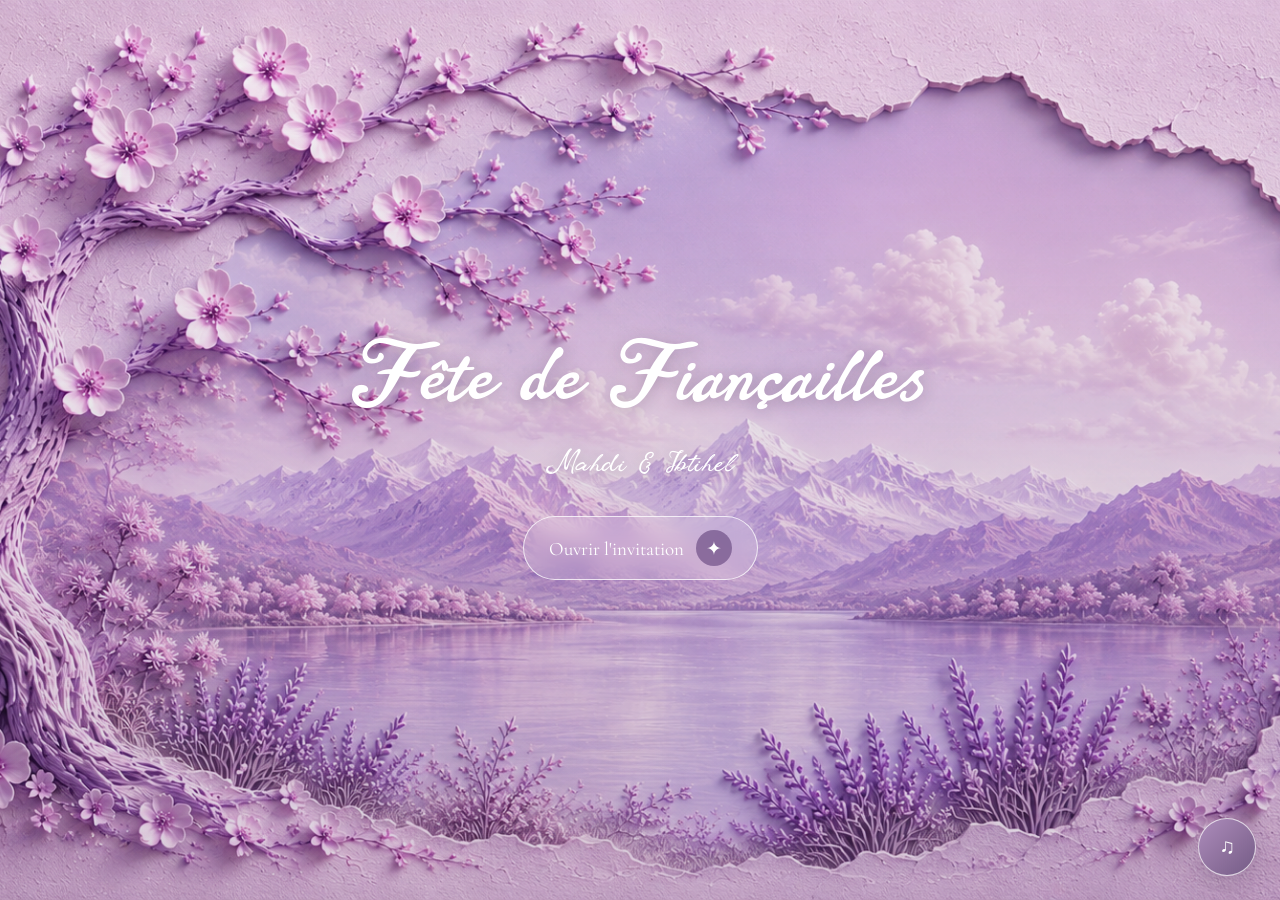
==== index.html @ f46e9c76 "fixing map" ====
<!DOCTYPE html>

<html lang="ar" dir="rtl">

<head>

  <meta charset="UTF-8">

  <meta
    name="viewport"
    content="width=device-width, initial-scale=1.0"
  >

  <meta
    name="theme-color"
    content="#b9a4c7"
  >

  <title>Ibtihel & Mahdi — دعوتنا</title>


  <!-- GOOGLE FONTS -->

  <link
    rel="preconnect"
    href="https://fonts.googleapis.com"
  >

  <link
    rel="preconnect"
    href="https://fonts.gstatic.com"
    crossorigin
  >

  <link
    href="https://fonts.googleapis.com/css2?family=Amiri:wght@400;700&family=Cormorant+Garamond:wght@400;500;600;700&display=swap"
    rel="stylesheet"
  >


  <!-- CSS -->

  <link
    rel="stylesheet"
    href="style.css"
  >

</head>


<body>


  <!-- =========================================
       BACKGROUND MUSIC
  ========================================== -->

  <audio
    id="backgroundMusic"
    loop
    preload="auto"
  >
    <source
      src="assets/song.mp3"
      type="audio/mpeg"
    >
  </audio>



  <!-- =========================================
       MUSIC BUTTON
  ========================================== -->

  <button
    id="musicToggle"
    class="music-toggle"
    aria-label="تشغيل أو إيقاف الموسيقى"
    title="Music"
    type="button"
  >
    <span id="musicIcon">♫</span>
  </button>



  <!-- =========================================
       COVER PAGE
  ========================================== -->

  <main
    id="coverPage"
    class="page cover-page"
  >


    <!-- COVER MEDIA -->

    <div class="cover-media">


      <!-- DESKTOP VIDEO -->

      <video
        class="cover-video cover-desktop"
        autoplay
        muted
        loop
        playsinline
        poster="assets/desktop-cover.png"
      >
        <source
          src="assets/desktop-cover.mp4"
          type="video/mp4"
        >
      </video>


      <!-- DESKTOP FALLBACK -->

      <img
        class="cover-fallback cover-desktop-fallback"
        src="assets/invitation-desktop.png"
        alt="Ibtihel and Mahdi invitation cover"
      >


      <!-- MOBILE VIDEO -->

      <video
        class="cover-video cover-mobile"
        autoplay
        muted
        loop
        playsinline
        poster="assets/mobile-cover.png"
      >
        <source
          src="assets/mobile-cover.mp4"
          type="video/mp4"
        >
      </video>


      <!-- MOBILE FALLBACK -->

      <img
        class="cover-fallback cover-mobile-fallback"
        src="assets/invitation-mobile.png"
        alt="Ibtihel and Mahdi invitation cover"
      >

    </div>



    <!-- COVER OVERLAY -->

    <div class="cover-overlay"></div>



    <!-- COVER CONTENT -->

    <div class="cover-content">

      <h1>
        Fête de Fiançailles
      </h1>


      <p class="cover-subtitle">
        Mahdi <span>&</span> Ibtihel
      </p>


      <button
        id="openInvitation"
        class="open-btn"
        type="button"
      >

        <span class="open-icon">
          ✦
        </span>

        <span>
          Ouvrir l'invitation
        </span>

      </button>

    </div>

  </main>



  <!-- =========================================
       INVITATION PAGE
  ========================================== -->

  <main
    id="invitationPage"
    class="page invitation-page"
    aria-hidden="true"
    inert
  >


    <!-- FALLING PETALS -->

    <div id="petals"></div>



    <!-- =========================================
         INVITATION CARD
    ========================================== -->

    <article class="invitation-card">


      <!-- DECORATIONS -->

      <div
        class="card-decoration decoration-top"
      ></div>

      <div
        class="card-decoration decoration-bottom"
      ></div>



      <!-- =========================================
           INVITATION TEXT
      ========================================== -->

      <section class="invitation-intro">


        <div class="basmala">

          بِسْمِ اللهِ الرَّحْمَنِ الرَّحِيمِ

        </div>


        <div class="mini-divider">

          ❀ ─── ❀ ─── ❀

        </div>


        <p class="verse">

          ﴿ وَمِنْ آيَاتِهِ أَنْ خَلَقَ لَكُم مِّنْ أَنْفُسِكُمْ أَزْوَاجًا
          لِّتَسْكُنُوا إِلَيْهَا وَجَعَلَ بَيْنَكُم مَّوَدَّةً وَرَحْمَةً ﴾

        </p>


        <div class="separator">

          ✦

        </div>


        <p class="message">

          موش كل يوم نتخطبوا، و موش مع أي عبد نفرحوا..
          أحنا اخترنا بعضنا و اخترناكم انتوما بش تشاركونا فرحتنا
          و أول خطوة في ثنيتنا.
          جيبوا ضحكتكم المزيانة معاكم
          و حضروا رواحكم للشطيح.

        </p>


        <div class="flowers-divider">

          ❀ ✿ ❀

        </div>

      </section>



      <!-- =========================================
           EVENT DETAILS
      ========================================== -->

      <section class="details-grid">



        <!-- LOCATION -->

        <a
          href="https://maps.app.goo.gl/2G6iGyXoma5h1pgb8"
          target="_blank"
          rel="noopener noreferrer"
          class="location-card"
          aria-label="Ouvrir Espace Layali Al Ons dans Google Maps"
        >


          <!-- LOCATION HEADER -->

          <div class="location-header">


            <div class="location-info">

              <span class="location-label">
                Localisation
              </span>

              <strong>
                Espace Layali Al Ons - Manouba
              </strong>

            </div>


            <div class="location-icon">

              ✦

            </div>

          </div>



          <!-- MAP -->

       <!-- MAP -->

       <!-- MAP -->

          <div class="map-preview">

            <iframe
              src="https://www.google.com/maps/embed?pb=!1m18!1m12!1m3!1d249.313305758069!2d10.078244500000002!3d36.805627000000015!2m3!1f0!2f0!3f0!3m2!1i1024!2i768!4f13.1!3m3!1m2!1s0x12fd2d8ac33c9e6f%3A0x523dadc90608170!2sEspace%20%22Layali%20Al%20Ons%22%20Manouba!5e1!3m2!1sfr!2stn!4v1787568791720!5m2!1sfr!2stn"
              width="600"
              height="450"
              style="border: 0;"
              allowfullscreen=""
              loading="lazy"
              referrerpolicy="strict-origin-when-cross-origin"
              title="Espace Layali Al Ons - Manouba"
            ></iframe>

          </div>


          <!-- GOOGLE MAPS BUTTON -->

          <div class="open-map">

            <span class="map-arrow">
              ←
            </span>

            <span>
              Voir sur Google Maps
            </span>

          </div>

        </a>



        <!-- DATE -->

        <div class="detail-box">

          <span class="detail-symbol">

            ✦

          </span>


          <span class="detail-label">

            Date

          </span>


          <strong>

            Samedi 26 septembre 2026

          </strong>

        </div>



        <!-- TIME -->

        <div class="detail-box">

          <span class="detail-symbol">

            ◷

          </span>


          <span class="detail-label">

            Heure

          </span>


          <strong>

            20H00

          </strong>

        </div>


      </section>



      <!-- =========================================
           COUPLE VIDEO
      ========================================== -->

      <section class="memory-section">


        <video
          src="assets/couple.mp4"
          class="couple-photo"
          aria-label="Ibtihel and Mahdi"
          autoplay
          muted
          loop
          playsinline
        ></video>


        <p class="save-date">

          Save the date

        </p>


        <img
          src="assets/stamp.png"
          alt="Ibtihel and Mahdi"
          class="bottom-stamp"
        >

      </section>


    </article>



    <!-- =========================================
         BACK BUTTON
    ========================================== -->

    <div class="back-wrapper">

      <button
        id="goBackBtn"
        class="go-back-btn"
        type="button"
      >

        Retour

      </button>

    </div>


  </main>



  <!-- =========================================
       JAVASCRIPT
  ========================================== -->

  <script src="script.js"></script>


</body>

</html>
---- style.css ----
/* =========================================
   GLOBAL
========================================= */

* {
  box-sizing: border-box;
}

html {
  scroll-behavior: smooth;
}

body {
  margin: 0;
  min-height: 100vh;
  overflow-x: hidden;

  color: #57495f;

  background:
    radial-gradient(
      circle at 10% 10%,
      rgba(225, 210, 239, 0.8),
      transparent 28%
    ),
    radial-gradient(
      circle at 90% 80%,
      rgba(215, 200, 234, 0.75),
      transparent 30%
    ),
    #e9e5ee;

  font-family: "Amiri", serif;
}

img,
video,
iframe {
  max-width: 100%;
}

button {
  font: inherit;
}

.page {
  min-height: 100vh;
}


/* =========================================
   CUSTOM FONTS
========================================= */

@font-face {
  font-family: "SignFont2";

  src:
    url("./fonts/Housemail Script Trial.otf")
    format("opentype");
}

@font-face {
  font-family: "SignFont3";

  src:
    url("./fonts/Sunset Palm - Script Trial.otf")
    format("opentype");
}


/* =========================================
   COVER PAGE
========================================= */

.cover-page {
  position: relative;

  display: grid;
  place-items: center;

  width: 100%;
  min-height: 100vh;

  overflow: hidden;

  background: #b9a4c7;
}


/* =========================================
   COVER MEDIA
========================================= */

.cover-media,
.cover-video,
.cover-fallback {
  position: absolute;

  inset: 0;

  width: 100%;
  height: 100%;
}

.cover-video,
.cover-fallback {
  object-fit: cover;
}

.cover-fallback {
  z-index: 0;
}

.cover-video {
  z-index: 1;
}

.cover-mobile,
.cover-mobile-fallback {
  display: none;
}


/* =========================================
   COVER OVERLAY
========================================= */

.cover-overlay {
  position: absolute;

  inset: 0;

  z-index: 2;

  background:
    linear-gradient(
      180deg,
      rgba(40, 26, 55, 0.05),
      rgba(61, 40, 78, 0.18)
    );

  backdrop-filter: blur(0.2px);
}


/* =========================================
   COVER CONTENT
========================================= */

.cover-content {
  position: relative;

  z-index: 3;

  width: 100%;

  padding: 35px 20px;

  text-align: center;

  color: #ffffff;

  text-shadow:
    0 2px 16px
    rgba(45, 28, 57, 0.25);
}

.cover-subtitle {
  margin: 0;

  font-family:
    "SignFont2",
    serif;

  font-size: 40px;

  font-weight: 400;

  letter-spacing: 0.5px;
}

.cover-content h1 {
  margin: 10px 0 18px;

  font-family:
    "SignFont3",
    serif;

  font-size:
    clamp(62px, 8vw, 120px);

  font-weight: 500;

  line-height: 0.9;
}


/* =========================================
   OPEN BUTTON
========================================= */

.open-btn {
  display: inline-flex;

  align-items: center;

  gap: 12px;

  margin-top: 32px;

  padding: 13px 25px;

  border:
    1px solid
    rgba(255, 255, 255, 0.75);

  border-radius: 999px;

  background:
    rgba(255, 255, 255, 0.15);

  color: #ffffff;

  cursor: pointer;

  backdrop-filter: blur(10px);

  transition: 0.35s ease;

  font-family:
    "Cormorant Garamond",
    serif;

  font-size: 19px;
}

.open-btn:hover {
  transform:
    translateY(-3px)
    scale(1.02);

  background:
    rgba(255, 255, 255, 0.28);
}

.open-icon {
  display: grid;

  place-items: center;

  width: 36px;
  height: 36px;

  border-radius: 50%;

  background:
    rgba(112, 80, 135, 0.7);
}


/* =========================================
   INVITATION PAGE
========================================= */

.invitation-page {
  position: relative;

  display: none;

  width: 100%;

  padding: 60px 20px 70px;
}

.invitation-page.active {
  display: block;

  animation:
    reveal 0.8s ease both;
}

@keyframes reveal {
  from {
    opacity: 0;

    transform:
      translateY(20px);
  }

  to {
    opacity: 1;

    transform: none;
  }
}


/* =========================================
   INVITATION CARD
========================================= */

.invitation-card {
  position: relative;

  width:
    min(100%, 980px);

  margin: 0 auto;

  padding: 70px 70px 60px;

  overflow: hidden;

  border:
    1px solid
    rgba(135, 102, 155, 0.18);

  border-radius: 34px;

  background:
    linear-gradient(
      135deg,
      rgba(255, 255, 255, 0.93),
      rgba(244, 240, 248, 0.95)
    );

  box-shadow:
    0 25px 80px
    rgba(72, 48, 91, 0.17);
}

.invitation-card::before,
.invitation-card::after {
  content: "";

  position: absolute;

  width: 230px;
  height: 230px;

  border:
    1px solid
    rgba(153, 116, 171, 0.2);

  border-radius: 50%;

  pointer-events: none;
}

.invitation-card::before {
  top: -130px;
  right: -110px;
}

.invitation-card::after {
  bottom: -145px;
  left: -100px;
}


/* =========================================
   CARD DECORATIONS
========================================= */

.card-decoration {
  position: absolute;

  width: 230px;
  height: 120px;

  opacity: 0.13;

  background:
    radial-gradient(
      circle at center,
      #a87cb5 2px,
      transparent 3px
    );

  background-size: 28px 28px;

  pointer-events: none;
}

.decoration-top {
  top: 20px;
  left: 20px;
}

.decoration-bottom {
  right: 20px;
  bottom: 20px;
}


/* =========================================
   INVITATION TEXT
========================================= */

.invitation-intro {
  position: relative;

  z-index: 1;

  text-align: center;
}

.basmala {
  margin-bottom: 17px;

  font-size:
    clamp(27px, 4vw, 44px);

  font-weight: 700;
}

.mini-divider {
  margin-bottom: 25px;

  color: #9a77a8;

  font-size: 16px;

  letter-spacing: 5px;
}

.verse {
  max-width: 790px;

  margin: 0 auto;

  color: #62536b;

  font-size:
    clamp(22px, 3vw, 34px);

  line-height: 2.05;
}

.separator {
  margin: 25px 0;

  color: #9b78a8;

  font-size: 28px;
}

.message {
  max-width: 760px;

  margin: 0 auto;

  color: #5c5063;

  font-size:
    clamp(20px, 2.5vw, 29px);

  line-height: 2.05;
}

.flowers-divider {
  margin: 30px 0 40px;

  color: #a17aad;

  font-size: 27px;
}


/* =========================================
   EVENT DETAILS
========================================= */

.details-grid {
  position: relative;

  z-index: 1;

  display: grid;

  grid-template-columns:
    1fr
    1fr
    1.25fr;

  gap: 14px;

  width: 100%;

  margin: 0 auto;

  direction: rtl;

  align-items: stretch;
}


/* =========================================
   DATE AND TIME
========================================= */

.detail-box {
  display: flex;

  flex-direction: column;

  align-items: center;
  justify-content: center;

  min-width: 0;

  min-height: 185px;

  padding: 24px 18px;

  text-align: center;

  gap: 8px;

  border:
    1px solid
    rgba(151, 112, 170, 0.22);

  border-radius: 26px;

  background:
    linear-gradient(
      135deg,
      rgba(255, 255, 255, 0.68),
      rgba(255, 255, 255, 0.32)
    );

  box-shadow:
    0 10px 30px
    rgba(72, 48, 91, 0.05);

  transition:
    transform 0.3s ease,
    box-shadow 0.3s ease;
}

.detail-box:hover {
  transform:
    translateY(-4px);

  box-shadow:
    0 18px 35px
    rgba(72, 48, 91, 0.1);
}

.detail-symbol {
  display: flex;

  align-items: center;
  justify-content: center;

  width: 38px;
  height: 38px;

  border-radius: 50%;

  background:
    rgba(180, 141, 192, 0.12);

  color: #a57bb3;

  font-size: 18px;
}

.detail-label {
  color: #9b79a6;

  font-size: 17px;

  letter-spacing: 0.3px;
}

.detail-box strong {
  max-width: 100%;

  color: #57495f;

  font-size: 20px;

  font-weight: 700;

  line-height: 1.55;

  overflow-wrap: break-word;
}


/* =========================================
   LOCATION CARD
========================================= */

.location-card {
  position: relative;

  display: flex;

  flex-direction: column;

  min-width: 0;

  height: 100%;

  overflow: hidden;

  border:
    1px solid
    rgba(151, 112, 170, 0.22);

  border-radius: 26px;

  background:
    linear-gradient(
      135deg,
      rgba(255, 255, 255, 0.96),
      rgba(244, 240, 248, 0.96)
    );

  color: inherit;

  text-decoration: none;

  cursor: pointer;

  isolation: isolate;

  box-shadow:
    0 8px 20px
    rgba(72, 48, 91, 0.06);

  transition:
    transform 0.3s ease,
    box-shadow 0.3s ease;
}

.location-card:hover {
  transform:
    translateY(-3px);

  box-shadow:
    0 14px 28px
    rgba(72, 48, 91, 0.1);
}


/* =========================================
   LOCATION HEADER
========================================= */

.location-header {
  position: relative;

  z-index: 3;

  display: flex;

  align-items: center;

  justify-content: center;

  gap: 18px;

  min-height: 74px;

  padding: 12px 16px;

  background:
    rgba(250, 248, 252, 0.98);

  text-align: center;
}

.location-icon {
  display: flex;

  flex-shrink: 0;

  align-items: center;

  justify-content: center;

  width: 38px;

  height: 38px;

  border-radius: 50%;

  background:
    rgba(180, 141, 192, 0.15);

  color: #a57bb3;

  font-size: 17px;
}

.location-info {
  display: flex;

  flex-direction: column;

  min-width: 0;

  text-align: left;
}

.location-label {
  margin-bottom: 2px;

  color: #9b79a6;

  font-size: 14px;
}

.location-info strong {
  color: #57495f;

  font-size: 16px;

  line-height: 1.35;

  overflow-wrap: break-word;
}


/* =========================================
   MAP
========================================= */

.map-preview {
  position: relative;

  z-index: 1;

  flex: 1;

  width: 100%;

  min-height: 0;

  overflow: hidden;

  background: #e5e1e8;
}

.map-preview iframe {
  display: block;

  position: absolute;

  top: 0;
  left: 0;

  width: 100%;
  height: 100%;

  border: 0;

  pointer-events: none;

  transform:
    translateZ(0);

  filter:
    saturate(0.8)
    contrast(0.96)
    brightness(1.04);
}


/* =========================================
   OPEN GOOGLE MAPS
========================================= */

.open-map {
  position: relative;

  z-index: 4;

  display: flex;

  align-items: center;

  justify-content: center;

  gap: 8px;

  min-height: 36px;

  padding: 9px;

  background:
    rgba(255, 255, 255, 0.96);

  color: #715875;

  font-size: 13px;

  text-align: center;

  backdrop-filter: blur(8px);
}

.map-arrow {
  font-size: 17px;
}


/* =========================================
   MEMORY SECTION
========================================= */

.memory-section {
  position: relative;

  z-index: 1;

  display: flex;

  flex-direction: column;

  align-items: center;

  width: 100%;

  margin-top: 55px;
}

.couple-photo {
  display: block;

  width:
    min(100%, 620px);

  height: auto;

  object-fit: cover;

  object-position: center;

  border-radius: 20px;

  box-shadow:
    0 18px 45px
    rgba(72, 48, 91, 0.16);
}

.save-date {
  margin: 22px 0 14px;

  color: #66546e;

  font-family:
    "SignFont2",
    serif;

  font-size: 50px;

  letter-spacing: 1px;

  text-align: center;
}

.bottom-stamp {
  width: 82px;

  height: 82px;

  object-fit: contain;

  filter:
    drop-shadow(
      0 8px 10px
      rgba(86, 53, 39, 0.22)
    );
}


/* =========================================
   BACK BUTTON
========================================= */

.back-wrapper {
  display: flex;

  justify-content: center;

  padding-top: 28px;
}

.go-back-btn {
  padding: 11px 29px;

  border:
    1px solid #715875;

  border-radius: 999px;

  background:
    rgba(255, 255, 255, 0.45);

  color: #5d4a61;

  cursor: pointer;

  transition: 0.3s;
}

.go-back-btn:hover {
  transform:
    translateY(-2px);

  background: #725a77;

  color: #ffffff;
}


/* =========================================
   MUSIC BUTTON
========================================= */

.music-toggle {
  position: fixed;

  right: 24px;

  bottom: 24px;

  z-index: 1000;

  display: flex;

  align-items: center;

  justify-content: center;

  width: 58px;

  height: 58px;

  border:
    1px solid
    rgba(255, 255, 255, 0.7);

  border-radius: 50%;

  background:
    linear-gradient(
      135deg,
      #ad8cbb,
      #745b85
    );

  color: #ffffff;

  font-size: 21px;

  cursor: pointer;

  box-shadow:
    0 10px 30px
    rgba(75, 48, 90, 0.3);

  transition: 0.3s;
}

.music-toggle:hover {
  transform:
    scale(1.08);
}


/* =========================================
   FALLING PETALS
========================================= */

#petals {
  position: fixed;

  top: 0;
  left: 0;

  z-index: 20;

  width: 100%;

  height: 100%;

  overflow: hidden;

  pointer-events: none;
}

.petal {
  position: absolute;

  top: -40px;

  width: 13px;

  height: 20px;

  border-radius:
    70% 30% 70% 30%;

  background:
    linear-gradient(
      135deg,
      #f5d9ef,
      #c89bc8
    );

  opacity: 0.8;

  animation:
    fall linear forwards;

  will-change:
    transform,
    opacity;
}

@keyframes fall {
  to {
    transform:
      translate(
        var(--x),
        var(--fall-distance)
      )
      rotate(540deg);

    opacity: 0.15;
  }
}


/* =========================================
   TABLET
========================================= */

@media (max-width: 850px) {

  .invitation-page {
    padding:
      40px 16px 60px;
  }

  .invitation-card {
    padding:
      55px 35px 50px;
  }

  .details-grid {
    grid-template-columns:
      1fr 1fr;

    gap: 14px;
  }

  .location-card {
    grid-column: 1 / -1;

    height: 210px;
  }

  .detail-box {
    min-height: 160px;
  }

}


/* =========================================
   MOBILE
========================================= */

@media (max-width: 700px) {

  .cover-desktop,
  .cover-desktop-fallback {
    display: none;
  }

  .cover-mobile,
  .cover-mobile-fallback {
    display: block;
  }

  .cover-content {
    padding:
      25px 16px;
  }

  .cover-content h1 {
    font-size:
      clamp(58px, 18vw, 82px);
  }

  .cover-subtitle {
    font-size:
      clamp(28px, 8vw, 35px);
  }

  .open-btn {
    margin-top: 25px;

    padding:
      12px 22px;

    font-size: 17px;
  }


  .invitation-page {
    padding:
      25px 12px 50px;
  }

  .invitation-card {
    width: 100%;

    padding:
      42px 20px 42px;

    border-radius: 26px;
  }


  .basmala {
    font-size:
      clamp(25px, 7vw, 30px);
  }

  .mini-divider {
    margin-bottom: 18px;

    font-size: 13px;
  }

  .verse {
    font-size:
      clamp(19px, 5.5vw, 23px);

    line-height: 1.9;
  }

  .separator {
    margin: 20px 0;

    font-size: 24px;
  }

  .message {
    font-size:
      clamp(18px, 5vw, 22px);

    line-height: 1.9;
  }

  .flowers-divider {
    margin:
      25px 0 30px;

    font-size: 24px;
  }


  .details-grid {
    grid-template-columns: 1fr;

    gap: 13px;
  }


  .detail-box {
    min-height: 125px;

    padding:
      18px 15px;

    border-radius: 24px;
  }

  .detail-symbol {
    width: 36px;

    height: 36px;

    font-size: 17px;
  }

  .detail-label {
    font-size: 16px;
  }

  .detail-box strong {
    font-size: 19px;
  }


  .location-card {
    grid-column: auto;

    height: 230px;

    border-radius: 24px;
  }

  .location-header {
    min-height: 70px;

    padding:
      13px 14px;
  }

  .location-icon {
    width: 40px;

    height: 40px;

    font-size: 18px;
  }

  .location-label {
    font-size: 14px;
  }

  .location-info strong {
    font-size: 17px;
  }

  .open-map {
    padding: 10px;

    font-size: 14px;
  }


  .memory-section {
    margin-top: 40px;
  }

  .couple-photo {
    width: 100%;

    border-radius: 18px;
  }

  .save-date {
    margin:
      20px 0 12px;

    font-size:
      clamp(36px, 11vw, 44px);
  }

  .bottom-stamp {
    width: 70px;

    height: 70px;
  }


  .back-wrapper {
    padding-top: 24px;
  }


  .music-toggle {
    right: 15px;

    bottom: 15px;

    width: 50px;

    height: 50px;

    font-size: 18px;
  }


  .card-decoration {
    width: 130px;
  }

  .decoration-top {
    top: 10px;

    left: 10px;
  }

  .decoration-bottom {
    right: 10px;

    bottom: 10px;
  }

}


/* =========================================
   SMALL MOBILE
========================================= */

@media (max-width: 400px) {

  .invitation-page {
    padding:
      16px 8px 40px;
  }

  .invitation-card {
    padding:
      35px 15px;

    border-radius: 22px;
  }

  .verse {
    font-size: 19px;
  }

  .message {
    font-size: 18px;
  }

  .detail-box {
    min-height: 115px;
  }

  .detail-box strong {
    font-size: 18px;
  }

  .location-card {
    height: 210px;
  }

  .location-info strong {
    font-size: 16px;
  }

}


/* =========================================
   DESKTOP FALLBACK
========================================= */

@media (min-width: 701px) {

  .cover-desktop-fallback {
    display: block;
  }

}
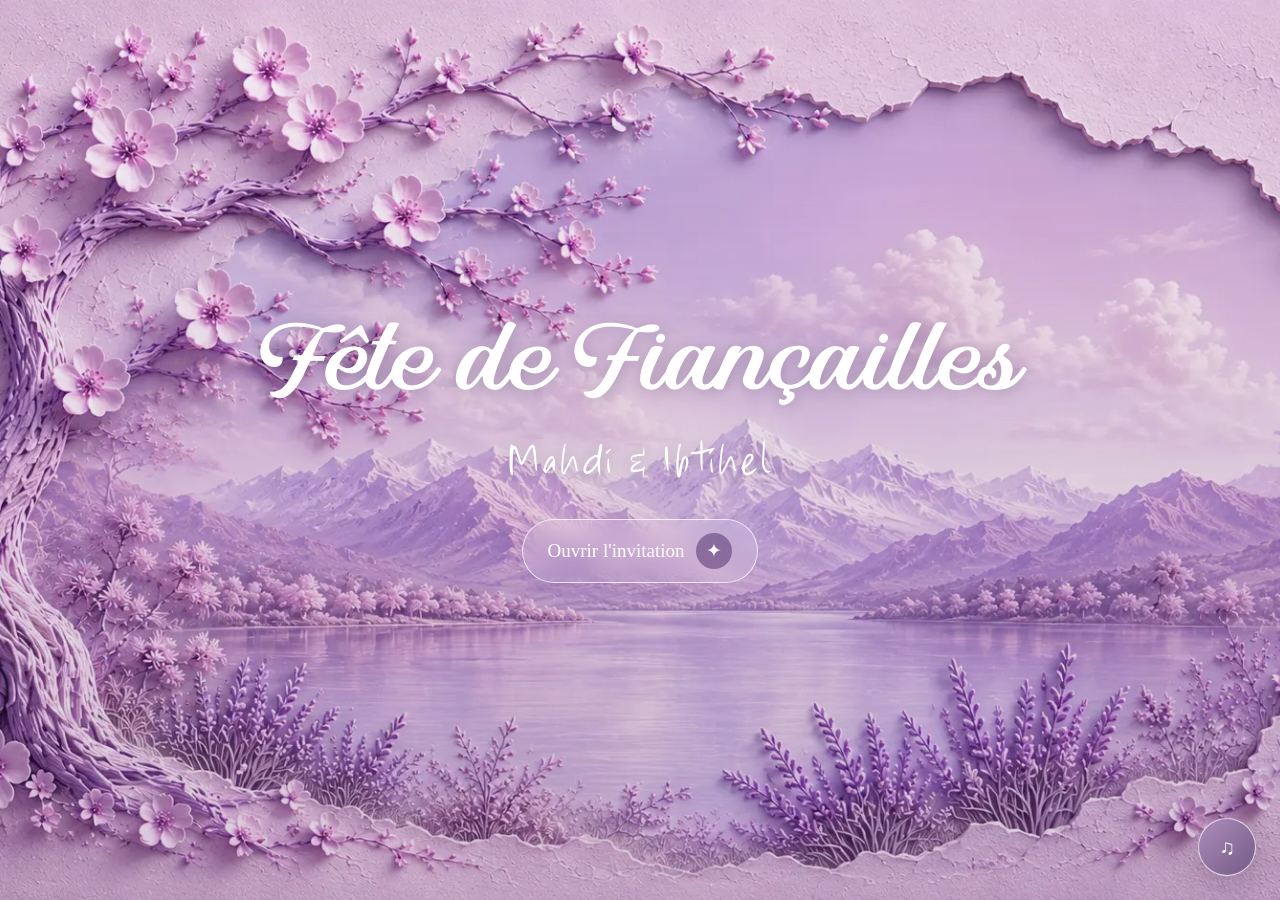
==== commit 9eaeae02: "Reduce Sizes" ====
--- a/index.html
+++ b/index.html
@@ -1,8 +1,10 @@
-<!DOCTYPE html>
-
 <html lang="ar" dir="rtl">
 
 <head>
+
+  <!-- =========================================
+       BASIC SETTINGS
+  ========================================== -->
 
   <meta charset="UTF-8">
 
@@ -16,29 +18,103 @@
     content="#b9a4c7"
   >
 
-  <title>Ibtihel & Mahdi — دعوتنا</title>
-
-
-  <!-- GOOGLE FONTS -->
-
-  <link
-    rel="preconnect"
-    href="https://fonts.googleapis.com"
-  >
-
-  <link
-    rel="preconnect"
-    href="https://fonts.gstatic.com"
-    crossorigin
-  >
-
-  <link
-    href="https://fonts.googleapis.com/css2?family=Amiri:wght@400;700&family=Cormorant+Garamond:wght@400;500;600;700&display=swap"
-    rel="stylesheet"
-  >
-
-
-  <!-- CSS -->
+
+  <!-- =========================================
+       TITLE & DESCRIPTION
+  ========================================== -->
+
+  <title>Fête de Fiançailles — Mahdi & Ibtihel</title>
+
+  <meta
+    name="description"
+    content="Vous êtes chaleureusement invités à célébrer la fête de fiançailles de Mahdi & Ibtihel."
+  >
+
+
+  <!-- =========================================
+       OPEN GRAPH
+       WHATSAPP / FACEBOOK / MESSENGER
+  ========================================== -->
+
+  <meta
+    property="og:type"
+    content="website"
+  >
+
+  <meta
+    property="og:title"
+    content="Fête de Fiançailles — Mahdi & Ibtihel"
+  >
+
+  <meta
+    property="og:description"
+    content="Vous êtes chaleureusement invités à célébrer notre fête de fiançailles."
+  >
+
+  <meta
+    property="og:url"
+    content="https://fete-de-fiancailles.vercel.app/"
+  >
+
+  <meta
+    property="og:image"
+    content="https://fete-de-fiancailles.vercel.app/assets/preview-image.webp"
+  >
+
+  <meta
+    property="og:image:secure_url"
+    content="https://fete-de-fiancailles.vercel.app/assets/preview-image.webp"
+  >
+
+  <meta
+    property="og:image:type"
+    content="image/png"
+  >
+
+  <meta
+    property="og:image:width"
+    content="1200"
+  >
+
+  <meta
+    property="og:image:height"
+    content="630"
+  >
+
+  <meta
+    property="og:site_name"
+    content="Fête de Fiançailles"
+  >
+
+
+  <!-- =========================================
+       TWITTER / SOCIAL PREVIEW
+  ========================================== -->
+
+  <meta
+    name="twitter:card"
+    content="summary_large_image"
+  >
+
+  <meta
+    name="twitter:title"
+    content="Fête de Fiançailles — Mahdi & Ibtihel"
+  >
+
+  <meta
+    name="twitter:description"
+    content="Vous êtes chaleureusement invités à célébrer notre fête de fiançailles."
+  >
+
+  <meta
+    name="twitter:image"
+    content="https://fete-de-fiancailles.vercel.app/assets/preview-image.webp"
+  >
+
+
+  <!-- =========================================
+       CSS
+  ========================================== -->
 
   <link
     rel="stylesheet"
@@ -58,14 +134,15 @@
   <audio
     id="backgroundMusic"
     loop
-    preload="auto"
-  >
+    preload="metadata"
+  >
+
     <source
       src="assets/song.mp3"
       type="audio/mpeg"
     >
+
   </audio>
-
 
 
   <!-- =========================================
@@ -79,9 +156,12 @@
     title="Music"
     type="button"
   >
-    <span id="musicIcon">♫</span>
+
+    <span id="musicIcon">
+      ♫
+    </span>
+
   </button>
-
 
 
   <!-- =========================================
@@ -107,21 +187,25 @@
         muted
         loop
         playsinline
-        poster="assets/desktop-cover.png"
+        preload="metadata"
+        poster="assets/desktop-cover.webp"
       >
+
         <source
           src="assets/desktop-cover.mp4"
           type="video/mp4"
         >
+
       </video>
 
 
-      <!-- DESKTOP FALLBACK -->
+      <!-- DESKTOP FALLBACK IMAGE -->
 
       <img
         class="cover-fallback cover-desktop-fallback"
-        src="assets/invitation-desktop.png"
-        alt="Ibtihel and Mahdi invitation cover"
+        src="assets/desktop-cover.webp"
+        alt="Invitation de fiançailles de Mahdi et Ibtihel"
+        decoding="async"
       >
 
 
@@ -133,36 +217,40 @@
         muted
         loop
         playsinline
-        poster="assets/mobile-cover.png"
+        preload="metadata"
+        poster="assets/mobile-cover.webp"
       >
+
         <source
           src="assets/mobile-cover.mp4"
           type="video/mp4"
         >
+
       </video>
 
 
-      <!-- MOBILE FALLBACK -->
+      <!-- MOBILE FALLBACK IMAGE -->
 
       <img
         class="cover-fallback cover-mobile-fallback"
-        src="assets/invitation-mobile.png"
-        alt="Ibtihel and Mahdi invitation cover"
+        src="assets/mobile-cover.webp"
+        alt="Invitation de fiançailles de Mahdi et Ibtihel"
+        decoding="async"
       >
 
+
     </div>
 
 
-
     <!-- COVER OVERLAY -->
 
     <div class="cover-overlay"></div>
 
 
-
     <!-- COVER CONTENT -->
 
     <div class="cover-content">
+
 
       <h1>
         Fête de Fiançailles
@@ -170,7 +258,13 @@
 
 
       <p class="cover-subtitle">
-        Mahdi <span>&</span> Ibtihel
+
+        Mahdi
+
+        <span>&</span>
+
+        Ibtihel
+
       </p>
 
 
@@ -190,20 +284,28 @@
 
       </button>
 
+
     </div>
 
+
   </main>
 
 
-
   <!-- =========================================
        INVITATION PAGE
   ========================================== -->
+
+  <!--
+       IMPORTANT:
+       No aria-hidden here.
+
+       inert prevents the hidden invitation
+       from receiving focus or interaction.
+  -->
 
   <main
     id="invitationPage"
     class="page invitation-page"
-    aria-hidden="true"
     inert
   >
 
@@ -211,7 +313,6 @@
     <!-- FALLING PETALS -->
 
     <div id="petals"></div>
-
 
 
     <!-- =========================================
@@ -221,7 +322,7 @@
     <article class="invitation-card">
 
 
-      <!-- DECORATIONS -->
+      <!-- CARD DECORATIONS -->
 
       <div
         class="card-decoration decoration-top"
@@ -232,9 +333,8 @@
       ></div>
 
 
-
       <!-- =========================================
-           INVITATION TEXT
+           INVITATION INTRO
       ========================================== -->
 
       <section class="invitation-intro">
@@ -272,8 +372,10 @@
         <p class="message">
 
           موش كل يوم نتخطبوا، و موش مع أي عبد نفرحوا..
+
           أحنا اخترنا بعضنا و اخترناكم انتوما بش تشاركونا فرحتنا
           و أول خطوة في ثنيتنا.
+
           جيبوا ضحكتكم المزيانة معاكم
           و حضروا رواحكم للشطيح.
 
@@ -286,8 +388,8 @@
 
         </div>
 
+
       </section>
-
 
 
       <!-- =========================================
@@ -295,7 +397,6 @@
       ========================================== -->
 
       <section class="details-grid">
-
 
 
         <!-- LOCATION -->
@@ -309,8 +410,6 @@
         >
 
 
-          <!-- LOCATION HEADER -->
-
           <div class="location-header">
 
 
@@ -328,20 +427,14 @@
 
 
             <div class="location-icon">
-
               ✦
-
             </div>
 
+
           </div>
 
 
-
-          <!-- MAP -->
-
-       <!-- MAP -->
-
-       <!-- MAP -->
+          <!-- GOOGLE MAP -->
 
           <div class="map-preview">
 
@@ -350,7 +443,7 @@
               width="600"
               height="450"
               style="border: 0;"
-              allowfullscreen=""
+              allowfullscreen
               loading="lazy"
               referrerpolicy="strict-origin-when-cross-origin"
               title="Espace Layali Al Ons - Manouba"
@@ -359,8 +452,6 @@
           </div>
 
 
-          <!-- GOOGLE MAPS BUTTON -->
-
           <div class="open-map">
 
             <span class="map-arrow">
@@ -373,67 +464,49 @@
 
           </div>
 
+
         </a>
 
 
-
         <!-- DATE -->
 
         <div class="detail-box">
 
           <span class="detail-symbol">
-
             ✦
-
           </span>
 
-
           <span class="detail-label">
-
             Date
-
           </span>
 
-
           <strong>
-
             Samedi 26 septembre 2026
-
           </strong>
 
         </div>
 
 
-
         <!-- TIME -->
 
         <div class="detail-box">
 
           <span class="detail-symbol">
-
             ◷
-
           </span>
 
-
           <span class="detail-label">
-
             Heure
-
           </span>
 
-
           <strong>
-
-            20H00
-
+            20h00
           </strong>
 
         </div>
 
 
       </section>
-
 
 
       <!-- =========================================
@@ -446,11 +519,12 @@
         <video
           src="assets/couple.mp4"
           class="couple-photo"
-          aria-label="Ibtihel and Mahdi"
+          aria-label="Mahdi et Ibtihel"
           autoplay
           muted
           loop
           playsinline
+          preload="metadata"
         ></video>
 
 
@@ -463,15 +537,17 @@
 
         <img
           src="assets/stamp.png"
-          alt="Ibtihel and Mahdi"
+          alt="Mahdi et Ibtihel"
           class="bottom-stamp"
+          loading="lazy"
+          decoding="async"
         >
 
+
       </section>
 
 
     </article>
-
 
 
     <!-- =========================================
@@ -479,6 +555,7 @@
     ========================================== -->
 
     <div class="back-wrapper">
+
 
       <button
         id="goBackBtn"
@@ -490,18 +567,21 @@
 
       </button>
 
+
     </div>
 
 
   </main>
 
 
-
   <!-- =========================================
        JAVASCRIPT
   ========================================== -->
 
-  <script src="script.js"></script>
+  <script
+    src="script.js"
+    defer
+  ></script>
 
 
 </body>
--- a/style.css
+++ b/style.css
@@ -56,7 +56,7 @@
   font-family: "SignFont2";
 
   src:
-    url("./fonts/Housemail Script Trial.otf")
+    url("./fonts/SunsetScript.woff")
     format("opentype");
 }
 
@@ -64,7 +64,7 @@
   font-family: "SignFont3";
 
   src:
-    url("./fonts/Sunset Palm - Script Trial.otf")
+    url("./fonts/Artisan\ Script.otf")
     format("opentype");
 }
 
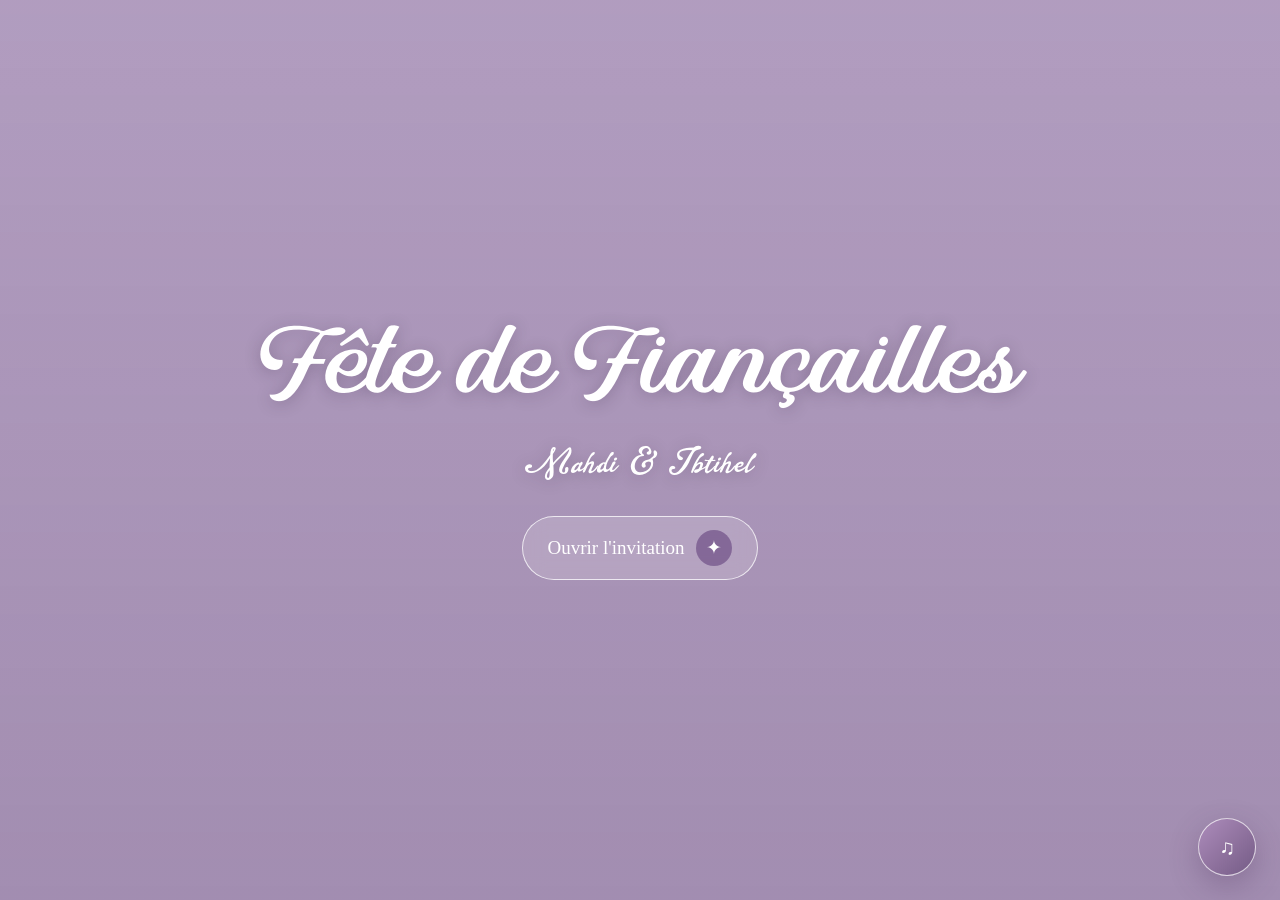
==== commit 34288974: "autoplay song" ====
--- a/index.html
+++ b/index.html
@@ -134,6 +134,7 @@
   <audio
     id="backgroundMusic"
     loop
+    autoplay
     preload="metadata"
   >
 
@@ -188,7 +189,6 @@
         loop
         playsinline
         preload="metadata"
-        poster="assets/desktop-cover.webp"
       >
 
         <source
@@ -197,17 +197,6 @@
         >
 
       </video>
-
-
-      <!-- DESKTOP FALLBACK IMAGE -->
-
-      <img
-        class="cover-fallback cover-desktop-fallback"
-        src="assets/desktop-cover.webp"
-        alt="Invitation de fiançailles de Mahdi et Ibtihel"
-        decoding="async"
-      >
-
 
       <!-- MOBILE VIDEO -->
 
@@ -218,7 +207,6 @@
         loop
         playsinline
         preload="metadata"
-        poster="assets/mobile-cover.webp"
       >
 
         <source
@@ -227,16 +215,6 @@
         >
 
       </video>
-
-
-      <!-- MOBILE FALLBACK IMAGE -->
-
-      <img
-        class="cover-fallback cover-mobile-fallback"
-        src="assets/mobile-cover.webp"
-        alt="Invitation de fiançailles de Mahdi et Ibtihel"
-        decoding="async"
-      >
 
 
     </div>
--- a/style.css
+++ b/style.css
@@ -56,7 +56,7 @@
   font-family: "SignFont2";
 
   src:
-    url("./fonts/SunsetScript.woff")
+    url("./fonts/Sunset\ Palm\ -\ Script\ Trial.otf")
     format("opentype");
 }
 
@@ -1256,7 +1256,7 @@
       20px 0 12px;
 
     font-size:
-      clamp(36px, 11vw, 44px);
+      clamp(36px, 11vw, 25px);
   }
 
   .bottom-stamp {
